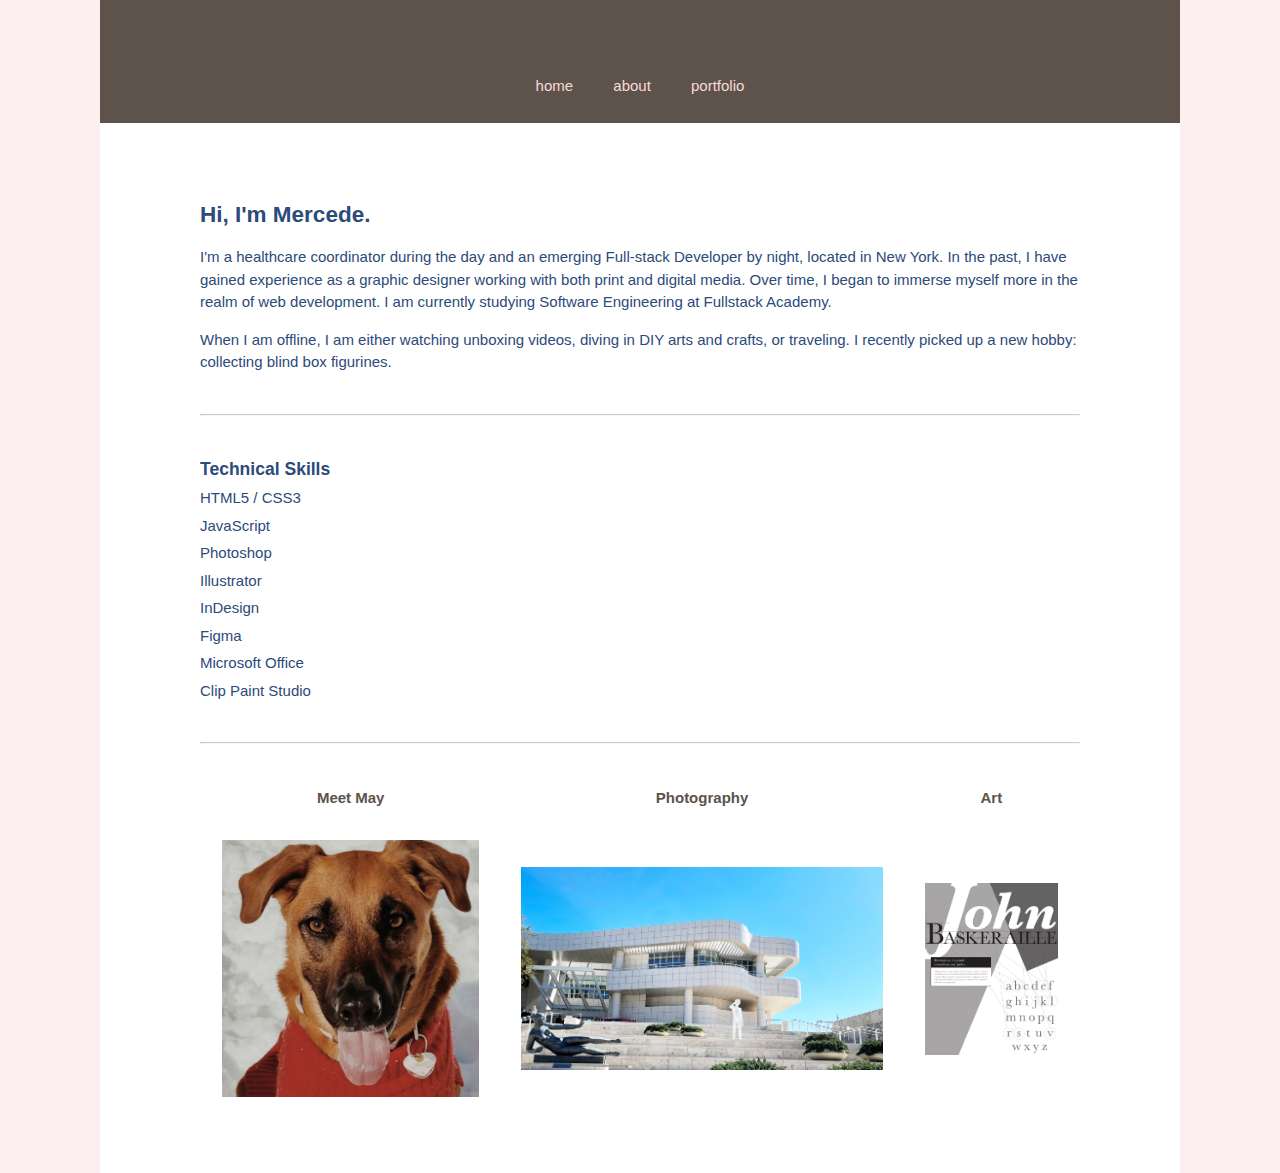
==== about.html @ 2ca47000 "Update technical skills section on about page" ====
<!DOCTYPE html>
<html lang="en">
<head>
  <meta charset="UTF-8">
  <meta name="viewport" content="width=device-width, initial-scale=1.0">
  <link rel="stylesheet" href="style.css">
  <script defer src="javascript.js"></script>
  <title>Mercede Chen - About</title>
</head>
<body>
  <nav>
    <a href="index.html">home</a>
    <a href="./about.html">about</a>
    <a href="./portfolio.html">portfolio</a>
  </nav>

  <div class="container">
    <section>
      <h2>Hi, I'm Mercede.</h2>
      <p>I'm a healthcare coordinator during the day and an emerging Full-stack Developer by night, located in New York. In the past, I have gained experience as a graphic designer working with both print and digital media. Over time, I began to immerse myself more in the realm of web development. I am currently studying Software Engineering at Fullstack Academy.</p>
      <p>When I am offline, I am either watching unboxing videos, diving in DIY arts and crafts, or traveling. I recently picked up a new hobby: collecting blind box figurines.</p>
    </section>

    <hr>

    <section>
      <h3>Technical Skills</h3>
      <ul>
        <li>HTML5 / CSS3</li>
        <li>JavaScript</li>
        <li>Photoshop</li>
        <li>Illustrator</li>
        <li>InDesign</li>
        <li>Figma</li>
        <li>Microsoft Office</li>
        <li>Clip Paint Studio</li>
      </ul>
    </section>

    <hr>

    <section>
      <table>
        <tr>
          <th><a href="#">Meet May</a></th>
          <th><a href="#">Photography</a></th>
          <th><a href="#">Art</a></th>
        </tr>
        <tr>
          <td>
            <a href="#"><img src="./assets/may-the-shepherd.jpg" alt="Photo of my dog"></a>
          </td>
          <td>
            <a href="#"><img src="./assets/the-getty-la.jpg" alt="Photo of The Getty in Los Angeles, CA"></a>
          </td>
          <td>
            <a href="#"><img src="./assets/baskerville.jpg" alt="Font study of Baskerville"></a>
          </td>
        </tr>
      </table>
    </section>
  </div>
</body>
</html>
---- style.css ----
body {
  background-color: #FDEFEF;
  font-family: 'Proxima Soft', Arial, Helvetica, sans-serif;
  font-size: 15px;
  color: #2C4A7A;
  margin: 0 100px;
  line-height: 1.5;
}

/* nav bar */
nav {
  background-color: #5D534A;
  text-align: center;
  padding: 75px 0 25px 0;
}

nav a {
  color: #F7DAD9;
  text-decoration: none;
  margin: 0 15px;
}

nav a:hover {
  color: #F7DAD9;
  font-weight: 600;
}
/* end nav bar */

a {
  color: #5D534A;
  text-decoration: none;
  padding: 3px;
}

a:hover {
  font-weight: 600;
}

article {
  margin-bottom: 50px;
}

h2, h3 {
  margin: 0;
}

footer {
  background-color: #FFF;
  text-align: center;
}

footer p {
  margin: 0;
}

/* styling content on landing page */
.container {
  background-color: #FFF;
  height: 100vh;
  padding: 75px 100px;
}

#profile {
  display: flex;
  flex-direction: row;
  margin: auto;
}

#profile img {
  width: 300px;
  height: 100%;
  margin-right: 55px;
}

#profile-blurb {
  display: flex;
  flex-direction: column;
}

#profile h1 {
  margin: 0 0 5px 0;
}

#profile h3 {
  margin-top: 40px;
  font-style: italic;
}
/* end landing page styles */

section, hr {
  margin: 0 auto 40px auto;
}

hr {
  opacity: 0.5;
}

ul {
  list-style-type: none;
  margin: 0;
  padding: 0;
}

li {
  margin: 5px 0;
}

table {
  margin: auto;
}

td {
  padding: 5px 20px;
}

td img {
  display: block;
  width: 100%;
  object-fit: cover;
}
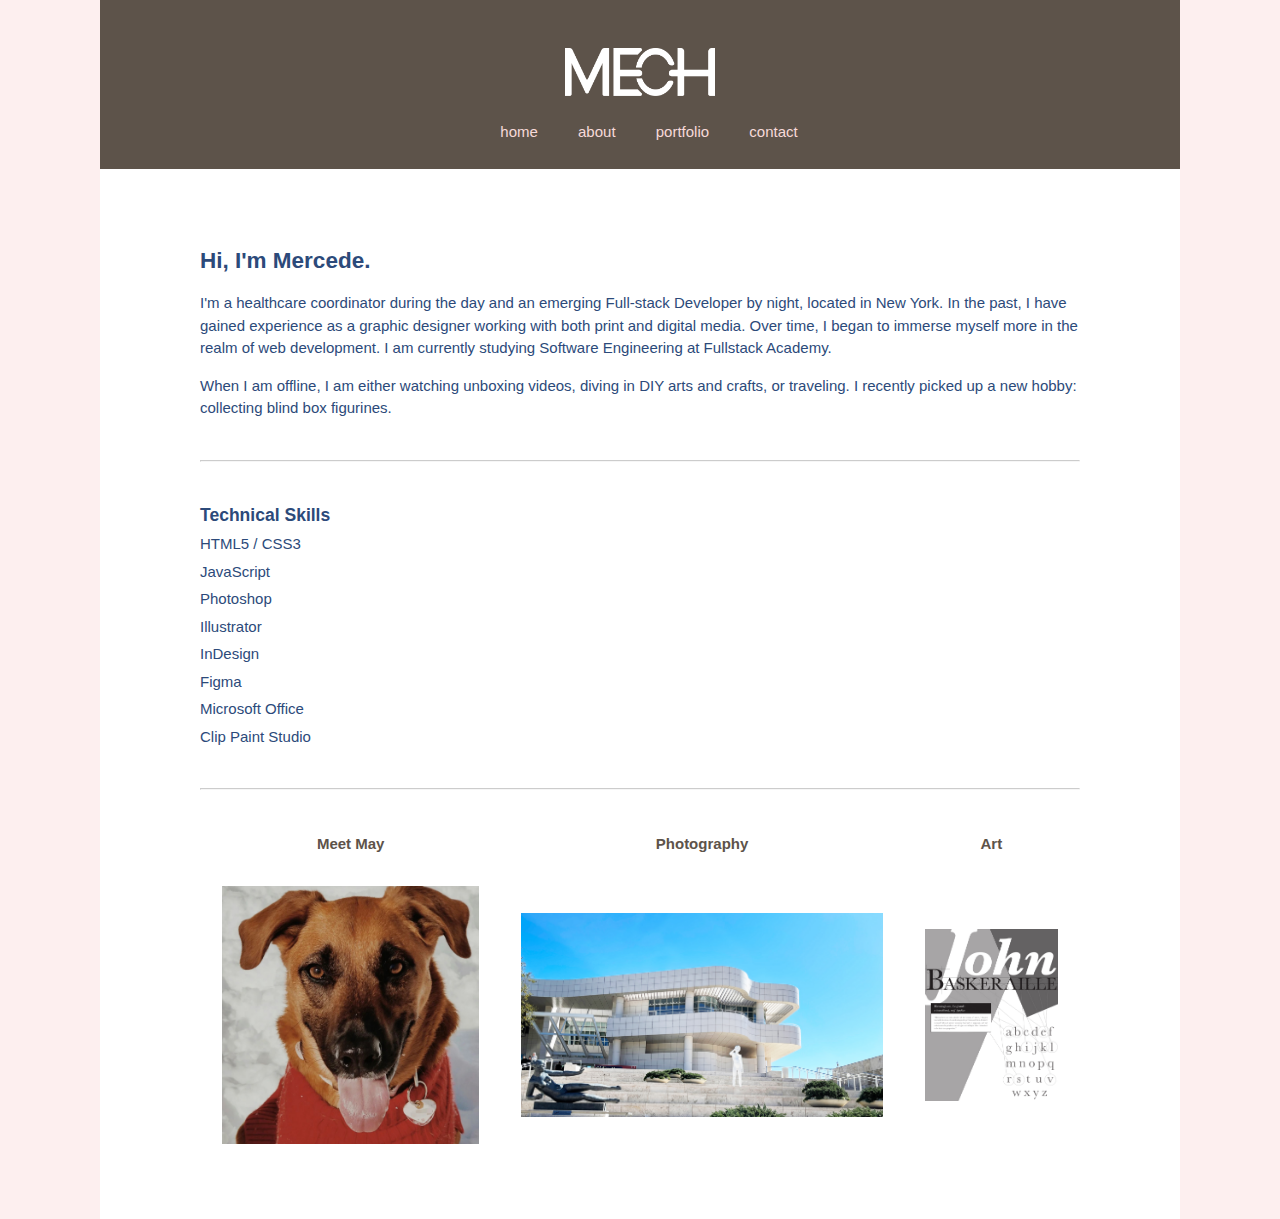
==== commit d6dfc615: "Update nav menu" ====
--- a/about.html
+++ b/about.html
@@ -9,9 +9,11 @@
 </head>
 <body>
   <nav>
+    <a href="index.html"><img id="logo" src="./assets/mech-logo.png" alt="mech logo"></a>
     <a href="index.html">home</a>
-    <a href="./about.html">about</a>
-    <a href="./portfolio.html">portfolio</a>
+    <a href="about.html">about</a>
+    <a href="portfolio.html">portfolio</a>
+    <a href="mailto:chenmercede@gmail.com">contact</a>
   </nav>
 
   <div class="container">
--- a/style.css
+++ b/style.css
@@ -11,7 +11,8 @@
 nav {
   background-color: #5D534A;
   text-align: center;
-  padding: 75px 0 25px 0;
+  text-transform: lowercase;
+  padding: 0 0 25px 0;
 }
 
 nav a {
@@ -23,6 +24,12 @@
 nav a:hover {
   color: #F7DAD9;
   font-weight: 600;
+}
+
+#logo {
+  display: block;
+  margin: 25px auto;
+  width: 150px;
 }
 /* end nav bar */
 
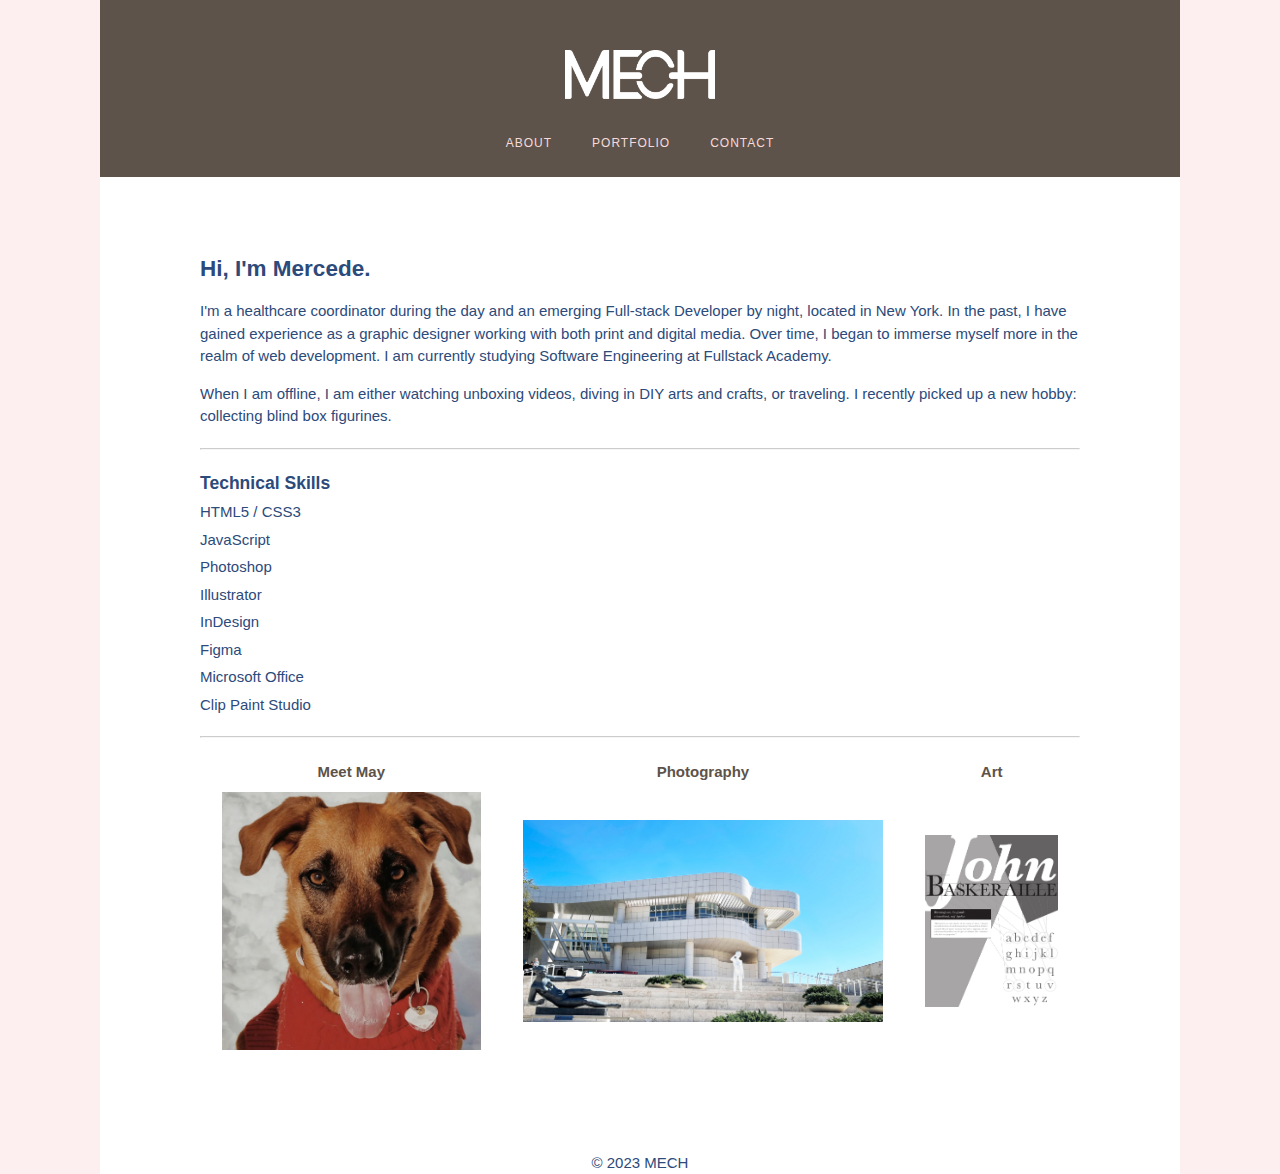
==== commit 4ff5d501: "Update nav menu and styling" ====
--- a/about.html
+++ b/about.html
@@ -9,11 +9,12 @@
 </head>
 <body>
   <nav>
-    <a href="index.html"><img id="logo" src="./assets/mech-logo.png" alt="mech logo"></a>
-    <a href="index.html">home</a>
-    <a href="about.html">about</a>
-    <a href="portfolio.html">portfolio</a>
-    <a href="mailto:chenmercede@gmail.com">contact</a>
+    <a href="index.html"><img id="logo" src="./assets/mech-logo.png" alt="logo"></a>
+    <ul>
+      <li><a href="about.html">about</a></li>
+      <li><a href="portfolio.html">portfolio</a></li>
+      <li><a href="mailto:chenmercede@gmail.com">contact</a></li>
+    </ul>
   </nav>
 
   <div class="container">
@@ -42,6 +43,9 @@
     <hr>
 
     <section>
+      <div id="other">
+
+      </div>
       <table>
         <tr>
           <th><a href="#">Meet May</a></th>
@@ -62,5 +66,8 @@
       </table>
     </section>
   </div>
+  <footer>
+    <p>&copy 2023 MECH</p>
+  </footer>
 </body>
 </html>--- a/style.css
+++ b/style.css
@@ -7,18 +7,28 @@
   line-height: 1.5;
 }
 
-/* nav bar */
+/* nav menu */
 nav {
   background-color: #5D534A;
   text-align: center;
-  text-transform: lowercase;
-  padding: 0 0 25px 0;
+  text-transform: uppercase;
+  font-size: 12px;
+  letter-spacing: 1px;
+  padding: 50px 0 20px 0;
 }
 
-nav a {
+nav ul {
+  display: flex;
+  flex-direction: row;
+  list-style-type: none;
+  justify-content: center;
+  margin: 25px 0 0 0;
+  padding: 0;
+}
+
+nav a, nav a:visited {
   color: #F7DAD9;
-  text-decoration: none;
-  margin: 0 15px;
+  margin: 0 20px;
 }
 
 nav a:hover {
@@ -27,16 +37,16 @@
 }
 
 #logo {
-  display: block;
-  margin: 25px auto;
+  margin: auto;
   width: 150px;
 }
-/* end nav bar */
+/* end nav menu */
 
 a {
   color: #5D534A;
   text-decoration: none;
-  padding: 3px;
+  margin: 0;
+  padding: 0;
 }
 
 a:hover {
@@ -64,7 +74,7 @@
 .container {
   background-color: #FFF;
   height: 100vh;
-  padding: 75px 100px;
+  padding: 75px 100px 0 100px;
 }
 
 #profile {
@@ -94,11 +104,12 @@
 }
 /* end landing page styles */
 
-section, hr {
-  margin: 0 auto 40px auto;
+section {
+  padding: 40px auto;
 }
 
 hr {
+  margin: 20px auto;
   opacity: 0.5;
 }
 
@@ -121,9 +132,9 @@
 }
 
 td img {
-  display: block;
   width: 100%;
   object-fit: cover;
+  object-position: top left;
 }
 
 
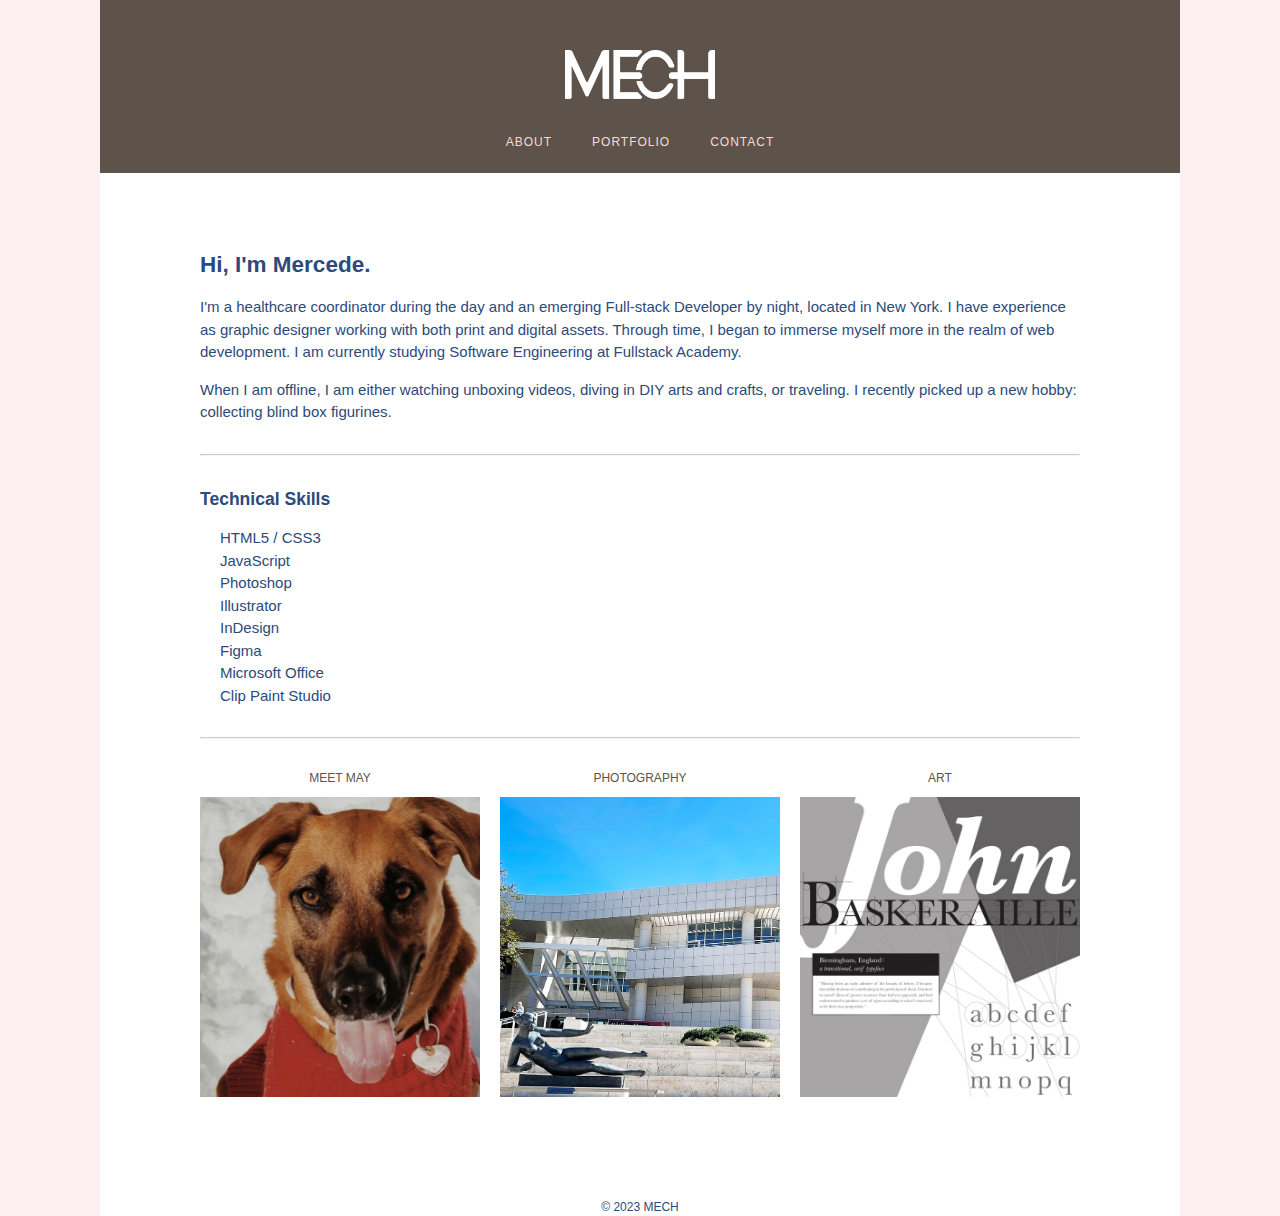
==== commit a2de9da1: "Update about me section" ====
--- a/about.html
+++ b/about.html
@@ -20,13 +20,11 @@
   <div class="container">
     <section>
       <h2>Hi, I'm Mercede.</h2>
-      <p>I'm a healthcare coordinator during the day and an emerging Full-stack Developer by night, located in New York. In the past, I have gained experience as a graphic designer working with both print and digital media. Over time, I began to immerse myself more in the realm of web development. I am currently studying Software Engineering at Fullstack Academy.</p>
+      <p>I'm a healthcare coordinator during the day and an emerging Full-stack Developer by night, located in New York. I have experience as graphic designer working with both print and digital assets. Through time, I began to immerse myself more in the realm of web development. I am currently studying Software Engineering at Fullstack Academy.</p>
       <p>When I am offline, I am either watching unboxing videos, diving in DIY arts and crafts, or traveling. I recently picked up a new hobby: collecting blind box figurines.</p>
     </section>
-
     <hr>
-
-    <section>
+    <section id="skills">
       <h3>Technical Skills</h3>
       <ul>
         <li>HTML5 / CSS3</li>
@@ -39,31 +37,22 @@
         <li>Clip Paint Studio</li>
       </ul>
     </section>
-
     <hr>
-
     <section>
-      <div id="other">
-
+      <div id="interests">
+        <a href="#">Meet May</a>
+        <a href="#">Photography</a>
+        <a href="#">Art</a>
+        <a href="#">
+          <img src="./assets/may-the-shepherd.jpg" alt="Photo of my dog">
+        </a>
+        <a href="#">
+          <img src="./assets/the-getty-la.jpg" alt="Photo of The Getty in Los Angeles, CA">
+        </a>
+        <a href="#">
+          <img src="./assets/baskerville.jpg" alt="Font study of Baskerville">
+        </a>
       </div>
-      <table>
-        <tr>
-          <th><a href="#">Meet May</a></th>
-          <th><a href="#">Photography</a></th>
-          <th><a href="#">Art</a></th>
-        </tr>
-        <tr>
-          <td>
-            <a href="#"><img src="./assets/may-the-shepherd.jpg" alt="Photo of my dog"></a>
-          </td>
-          <td>
-            <a href="#"><img src="./assets/the-getty-la.jpg" alt="Photo of The Getty in Los Angeles, CA"></a>
-          </td>
-          <td>
-            <a href="#"><img src="./assets/baskerville.jpg" alt="Font study of Baskerville"></a>
-          </td>
-        </tr>
-      </table>
     </section>
   </div>
   <footer>
--- a/style.css
+++ b/style.css
@@ -7,23 +7,25 @@
   line-height: 1.5;
 }
 
-/* nav menu */
+/* Start style for nav menu */
 nav {
   background-color: #5D534A;
   text-align: center;
-  text-transform: uppercase;
-  font-size: 12px;
   letter-spacing: 1px;
   padding: 50px 0 20px 0;
+}
+
+ul {
+  list-style-type: none;
+  margin: 0;
+  padding: 0;
 }
 
 nav ul {
   display: flex;
   flex-direction: row;
-  list-style-type: none;
   justify-content: center;
   margin: 25px 0 0 0;
-  padding: 0;
 }
 
 nav a, nav a:visited {
@@ -33,50 +35,49 @@
 
 nav a:hover {
   color: #F7DAD9;
-  font-weight: 600;
 }
 
 #logo {
   margin: auto;
   width: 150px;
 }
-/* end nav menu */
+/* End style for nav menu */
 
-a {
+a, a:visited {
   color: #5D534A;
+  text-transform: uppercase;
   text-decoration: none;
-  margin: 0;
-  padding: 0;
+  font-size: 12px;
+  font-weight: 400;
 }
 
 a:hover {
   font-weight: 600;
 }
 
-article {
-  margin-bottom: 50px;
+.container {
+  background-color: #FFF;
+  min-height: 100vh;
+  padding: 75px 100px 0 100px;
 }
 
-h2, h3 {
+h2, h3, h4 {
   margin: 0;
 }
 
 footer {
   background-color: #FFF;
+  font-size: 12px;
+  text-transform: uppercase;
   text-align: center;
+  padding-top: 50px;
 }
 
 footer p {
   margin: 0;
 }
 
-/* styling content on landing page */
-.container {
-  background-color: #FFF;
-  height: 100vh;
-  padding: 75px 100px 0 100px;
-}
-
+/* Style for landing page */
 #profile {
   display: flex;
   flex-direction: row;
@@ -102,37 +103,31 @@
   margin-top: 40px;
   font-style: italic;
 }
-/* end landing page styles */
-
-section {
-  padding: 40px auto;
-}
+/* End style for landing page */
 
 hr {
-  margin: 20px auto;
+  margin: 30px auto;
   opacity: 0.5;
 }
 
-ul {
-  list-style-type: none;
-  margin: 0;
-  padding: 0;
+#skills ul {
+  margin-top: 15px;
 }
 
-li {
-  margin: 5px 0;
+#skills li {
+  margin: 0 20px;
 }
 
-table {
-  margin: auto;
+#interests {
+  display: grid;
+  grid-template-columns: repeat(3,1fr);
+  text-align: center;
+  gap: 10px 20px;
 }
 
-td {
-  padding: 5px 20px;
-}
-
-td img {
+#interests img {
   width: 100%;
+  height: 300px;
   object-fit: cover;
   object-position: top left;
 }
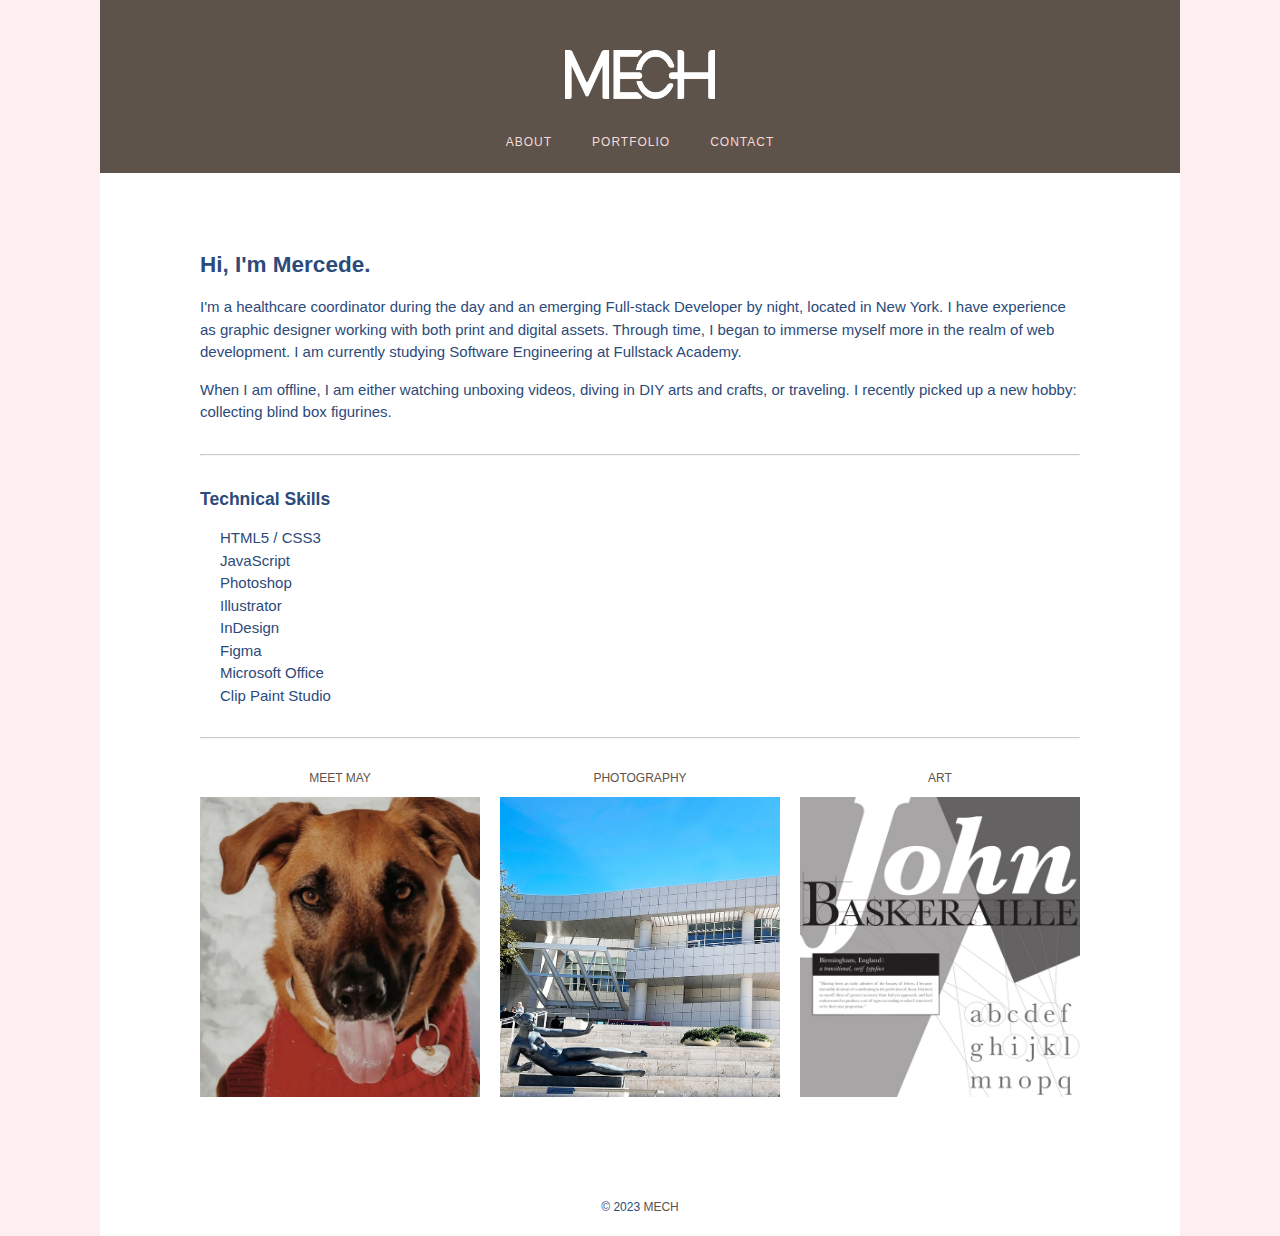
==== commit d810b53e: "Add style to portfolio page" ====
--- a/about.html
+++ b/about.html
@@ -56,7 +56,7 @@
     </section>
   </div>
   <footer>
-    <p>&copy 2023 MECH</p>
+    <p>&copy 2023 <a href="index.html">MECH</a></p>
   </footer>
 </body>
 </html>--- a/style.css
+++ b/style.css
@@ -70,7 +70,7 @@
   font-size: 12px;
   text-transform: uppercase;
   text-align: center;
-  padding-top: 50px;
+  padding: 50px 0 20px 0;
 }
 
 footer p {
@@ -132,4 +132,3 @@
   object-position: top left;
 }
 
-
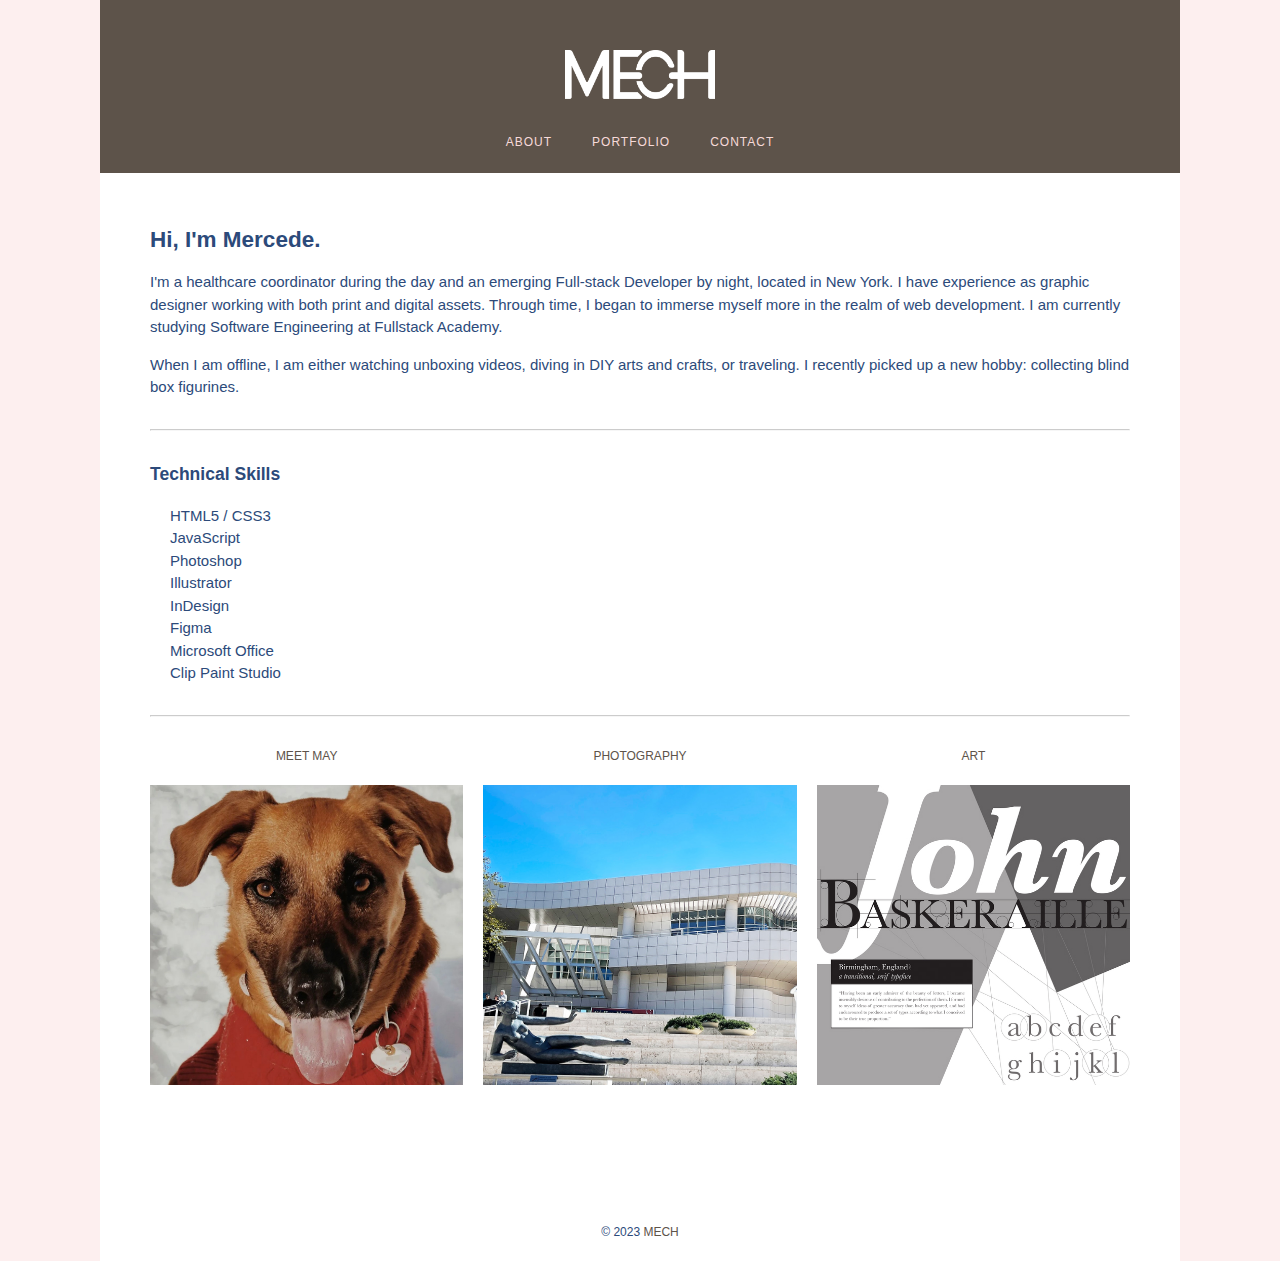
==== commit 7b75b638: "Improve CSS with flex and grid on about page" ====
--- a/about.html
+++ b/about.html
@@ -38,21 +38,19 @@
       </ul>
     </section>
     <hr>
-    <section>
-      <div id="interests">
-        <a href="#">Meet May</a>
-        <a href="#">Photography</a>
-        <a href="#">Art</a>
-        <a href="#">
-          <img src="./assets/may-the-shepherd.jpg" alt="Photo of my dog">
-        </a>
-        <a href="#">
-          <img src="./assets/the-getty-la.jpg" alt="Photo of The Getty in Los Angeles, CA">
-        </a>
-        <a href="#">
-          <img src="./assets/baskerville.jpg" alt="Font study of Baskerville">
-        </a>
-      </div>
+    <section class="box">
+      <a href="#" id="one">Meet May</a>
+      <a href="#">
+        <img src="./assets/may-the-shepherd.jpg" alt="Photo of my dog">
+      </a>
+      <a href="#" id="two">Photography</a>
+      <a href="#">
+        <img src="./assets/the-getty-la.jpg" alt="Photo of The Getty in Los Angeles, CA">
+      </a>
+      <a href="#" id="three">Art</a>
+      <a href="#">
+        <img src="./assets/baskerville.jpg" alt="Font study of Baskerville">
+      </a>
     </section>
   </div>
   <footer>
--- a/style.css
+++ b/style.css
@@ -3,11 +3,11 @@
   font-family: 'Proxima Soft', Arial, Helvetica, sans-serif;
   font-size: 15px;
   color: #2C4A7A;
-  margin: 0 100px;
+  margin: auto;
   line-height: 1.5;
 }
 
-/* Start style for nav menu */
+/* Style for nav */
 nav {
   background-color: #5D534A;
   text-align: center;
@@ -41,7 +41,7 @@
   margin: auto;
   width: 150px;
 }
-/* End style for nav menu */
+/* End style for nav */
 
 a, a:visited {
   color: #5D534A;
@@ -58,11 +58,63 @@
 .container {
   background-color: #FFF;
   min-height: 100vh;
-  padding: 75px 100px 0 100px;
+  padding: 50px;
 }
 
-h2, h3, h4 {
+#profile {
+  display: flex;
+  flex-direction: column;
+  margin: auto;
+  width: 80%;
+}
+
+#profile-pic {
+  width: 300px;
+  height: 100%;
+  margin: auto;
+}
+
+#profile-blurb {
+  display: flex;
+  flex-direction: column;
+  margin: 20px auto;
+}
+
+h1, h2 {
   margin: 0;
+  padding: 0;
+}
+
+#profile h3 {
+  margin-top: 40px;
+  font-style: italic;
+}
+
+hr {
+  margin: 30px auto;
+  opacity: 0.5;
+}
+
+#skills ul {
+  margin-top: 15px;
+}
+
+#skills li {
+  margin: 0 20px;
+}
+
+.box {
+  display: flex;
+  flex-direction: column;
+  text-align: center;
+}
+
+.box img {
+  width: 100%;
+  height: 300px;
+  object-fit: cover;
+  object-position: top left;
+  margin: 10px 0;
 }
 
 footer {
@@ -77,58 +129,35 @@
   margin: 0;
 }
 
-/* Style for landing page */
-#profile {
-  display: flex;
-  flex-direction: row;
-  margin: auto;
+@media (min-width: 800px){
+  body {
+    margin: 0 100px;
+  }
+
+  #profile {
+    flex-direction: row;
+  }
+
+  #profile-pic {
+    margin: 30px 55px;
+  }
+
+  .box {
+    display: grid;
+    grid-template-columns: repeat(3,1fr);
+    gap: 10px 20px;
+  }
+
+  #one {
+    grid-area: 1/1/2/2;
+  }
+
+  #two {
+    grid-area: 1/2/2/3;
+  }
+
+  #three {
+    grid-area: 1/3/2/4;
+  }
 }
 
-#profile img {
-  width: 300px;
-  height: 100%;
-  margin-right: 55px;
-}
-
-#profile-blurb {
-  display: flex;
-  flex-direction: column;
-}
-
-#profile h1 {
-  margin: 0 0 5px 0;
-}
-
-#profile h3 {
-  margin-top: 40px;
-  font-style: italic;
-}
-/* End style for landing page */
-
-hr {
-  margin: 30px auto;
-  opacity: 0.5;
-}
-
-#skills ul {
-  margin-top: 15px;
-}
-
-#skills li {
-  margin: 0 20px;
-}
-
-#interests {
-  display: grid;
-  grid-template-columns: repeat(3,1fr);
-  text-align: center;
-  gap: 10px 20px;
-}
-
-#interests img {
-  width: 100%;
-  height: 300px;
-  object-fit: cover;
-  object-position: top left;
-}
-
